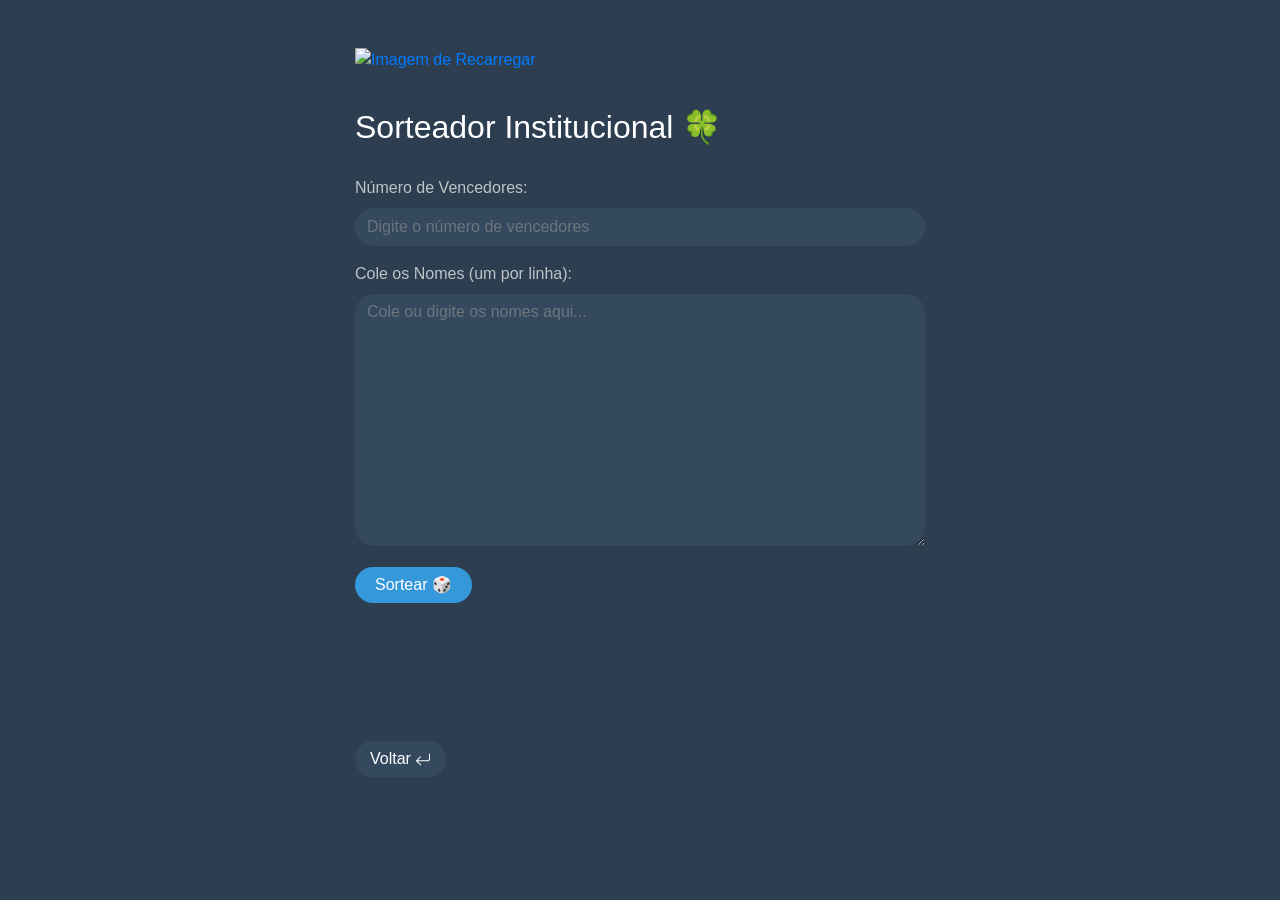
==== pages/sorteioGeral.html @ f2b23352 "Site Update" ====
<!DOCTYPE html>
<html lang="pt-BR">

<head>
    <meta charset="UTF-8">
    <meta name="viewport" content="width=device-width, initial-scale=1.0">
    <title>Sorteio de Nomes</title>
    <link href="https://stackpath.bootstrapcdn.com/bootstrap/4.5.2/css/bootstrap.min.css" rel="stylesheet">
    <link rel="stylesheet" href="../css/style.css">
    <link rel="shortcut icon" href="../img/favicon-32x32.png" />
</head>

<body>
    <div class="container mt-5">
        <a href="../index.html"><img src="../img/REDE-GAZETA_negativo.png" alt="Imagem de Recarregar" style="cursor: pointer;"></a>
        <div id="main-container" class="">
            <h2 class="text-style">Sorteador Institucional 🍀</h2>

            <!-- Número de Vencedores a Serem Sorteados -->
            <div class="form-group">
                <label for="numVencedores">Número de Vencedores:</label>
                <input type="number" id="numVencedores" class="form-control" placeholder="Digite o número de vencedores" required>
            </div>

            <!-- Caixa de Texto para Nomes -->
            <div class="form-group">
                <label for="namesList">Cole os Nomes (um por linha):</label>
                <textarea id="namesList" class="form-control" rows="10" placeholder="Cole ou digite os nomes aqui..." required></textarea>
            </div>

            <!-- Botão de Processamento -->
            <button class="btn btn-primary" onclick="sortNames()">Sortear 🎲</button>
        </div>

        <!-- Exibição de Resultados ou Erros -->
        <div id="result" class="mt-4"></div>

        <div>
            <button class="btn btn-second" onclick="goToHome()">Voltar <svg xmlns="http://www.w3.org/2000/svg" width="16" height="16" fill="currentColor" class="bi bi-arrow-return-left" viewBox="0 0 16 16">
                <path fill-rule="evenodd" d="M14.5 1.5a.5.5 0 0 1 .5.5v4.8a2.5 2.5 0 0 1-2.5 2.5H2.707l3.347 3.346a.5.5 0 0 1-.708.708l-4.2-4.2a.5.5 0 0 1 0-.708l4-4a.5.5 0 1 1 .708.708L2.707 8.3H12.5A1.5 1.5 0 0 0 14 6.8V2a.5.5 0 0 1 .5-.5"/>
              </svg></button>
        </div>

        <script src="https://cdnjs.cloudflare.com/ajax/libs/xlsx/0.17.0/xlsx.full.min.js"></script>
        <script  src="../js/fileReader.js"></script>
        <script src="../js/validation.js"></script>
        <script src="../js/sortingGeral.js"></script>
        <script src="../js/ui.js"></script>
</body>

</html>
---- css/style.css ----
body {
    background-color: #2C3E50; /* Fundo azul escuro */
    color: #FFFFFF; /* Texto branco */
    font-family: 'Arial', sans-serif; /* Fonte */
}

.container {
    max-width: 600px;
    margin: auto;
    padding-top: 0px;
}

img {
    max-width: 100%;
    height: 30px;
    display: block;
}

h2.text-style {
    text-align: left;
    color: white; /* Texto roxo para o título */
    margin: 30px 0 30px 0;
}

.form-group label {
    color: #BDC3C7; /* Cinza claro para os rótulos */
    
}

.form-control,
.form-control-file,
.btn-primary {
    border-radius: 20px; /* Bordas arredondadas para inputs e botão */
}

.form-control,
.form-control-file {
    background-color: #34495E; /* Fundo azul mais escuro para inputs */
    border: none;
    color: #BDC3C7; /* Texto cinza claro dentro dos inputs */
}

.btn-primary {
    background-color: #3498DB; /* Fundo azul para o botão */
    border: none;
    margin-top: 5px;
    padding-left: 20px;
    padding-right: 20px;
}

.btn-second {
    border-radius: 20px; /* Bordas arredondadas para inputs e botão */
    background-color: #34495e;
    color: white;
    border: none;
    margin-top: 20%;
    padding-left: 15px;
    padding-right: 15px;
}

.btn-second:hover {
    background-color: #218838;
    color: white;
}

.btn-third {
    background-color: #34495e; /* Fundo azul para o botão */
    color: white;
    border: none;
    margin-top: 5px;
    padding-left: 20px;
    padding-right: 20px;
    border-radius: 20px;
}

.btn-third:hover {
    background-color: #218838;
    color: white;
}

#result {
    display: flex;
    flex-wrap: wrap;
    justify-content: space-between;
}

#result h4 {
    width: 100%;
    text-align: left;
    margin-bottom: 20px;
}

#result h5 {
    width: 100%;
    margin-top: 20px;
    color: white;
}

#result ul {
    list-style-type: none;
    padding: 0;
}

#result li {
    background-color: #34495E; /* Fundo azul escuro para as caixas */
    color: #BDC3C7; /* Texto cinza claro */
    padding: 10px;
    margin: 5px;
    border-radius: 10px;
    width: calc(50% - 20px); /* Duas colunas */
    box-sizing: border-box;
}

#result ul {
    display: flex;
    flex-wrap: wrap;
    width: 100%;
}

#result ul li {
    width: calc(50% - 10px); /* Ajuste para duas colunas */
    margin: 5px;
}

/* Estilo para a mensagem de preparação */
#result.suspense {
    font-size: 24px;
    text-align: center;
    color: #00d26a;
    animation: pulse 1.5s infinite;
}

/* Animação para pulsar a mensagem */
@keyframes pulse {
    0% {
        opacity: 1;
    }
    50% {
        opacity: 0.5;
    }
    100% {
        opacity: 1;
    }
}
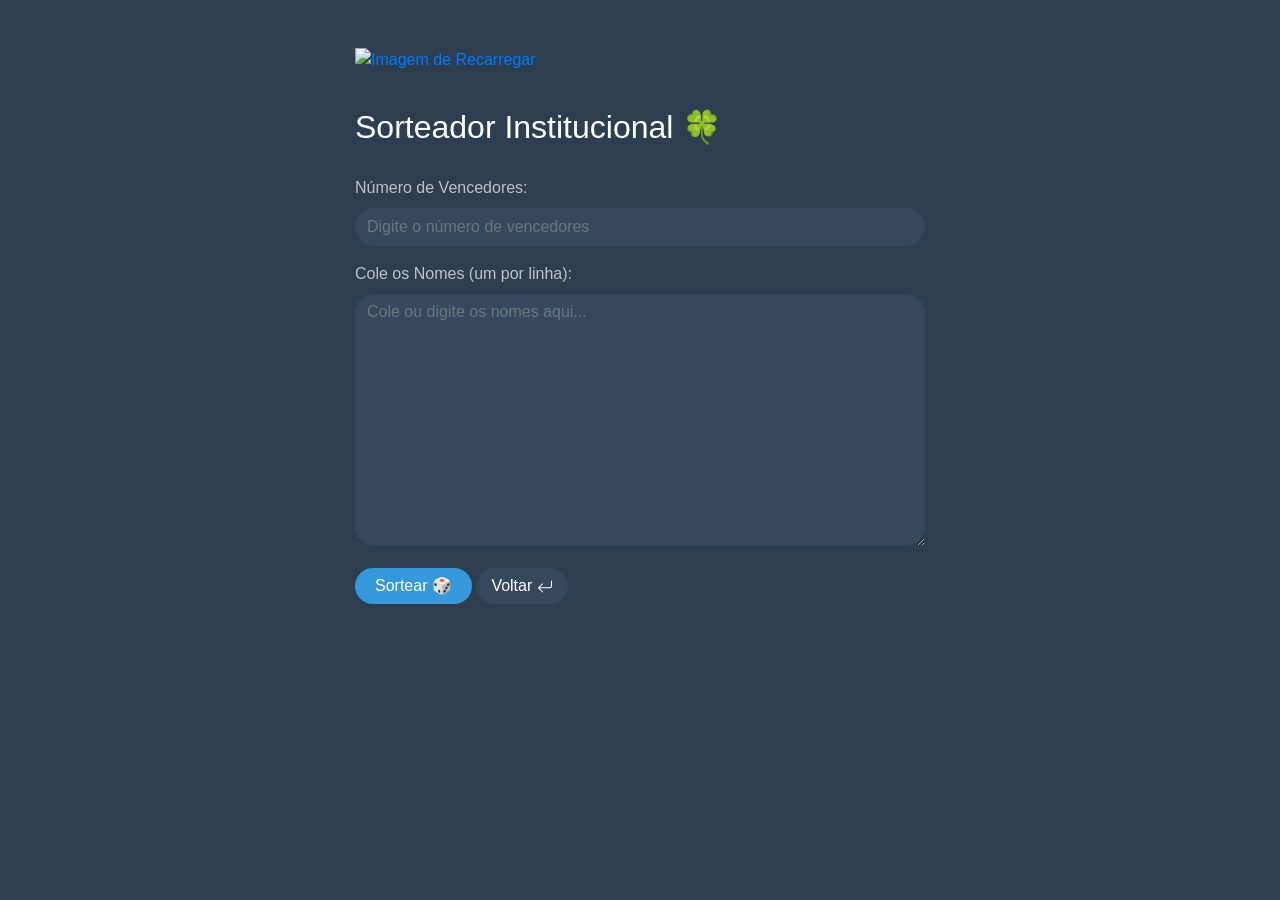
==== commit 14407d19: "Update" ====
--- a/pages/sorteioGeral.html
+++ b/pages/sorteioGeral.html
@@ -30,16 +30,14 @@
 
             <!-- Botão de Processamento -->
             <button class="btn btn-primary" onclick="sortNames()">Sortear 🎲</button>
+
+            <button class="btn btn-second" onclick="goToHome()">Voltar <svg xmlns="http://www.w3.org/2000/svg" width="16" height="16" fill="currentColor" class="bi bi-arrow-return-left" viewBox="0 0 16 16">
+                <path fill-rule="evenodd" d="M14.5 1.5a.5.5 0 0 1 .5.5v4.8a2.5 2.5 0 0 1-2.5 2.5H2.707l3.347 3.346a.5.5 0 0 1-.708.708l-4.2-4.2a.5.5 0 0 1 0-.708l4-4a.5.5 0 1 1 .708.708L2.707 8.3H12.5A1.5 1.5 0 0 0 14 6.8V2a.5.5 0 0 1 .5-.5"/>
+              </svg></button>
         </div>
 
         <!-- Exibição de Resultados ou Erros -->
         <div id="result" class="mt-4"></div>
-
-        <div>
-            <button class="btn btn-second" onclick="goToHome()">Voltar <svg xmlns="http://www.w3.org/2000/svg" width="16" height="16" fill="currentColor" class="bi bi-arrow-return-left" viewBox="0 0 16 16">
-                <path fill-rule="evenodd" d="M14.5 1.5a.5.5 0 0 1 .5.5v4.8a2.5 2.5 0 0 1-2.5 2.5H2.707l3.347 3.346a.5.5 0 0 1-.708.708l-4.2-4.2a.5.5 0 0 1 0-.708l4-4a.5.5 0 1 1 .708.708L2.707 8.3H12.5A1.5 1.5 0 0 0 14 6.8V2a.5.5 0 0 1 .5-.5"/>
-              </svg></button>
-        </div>
 
         <script src="https://cdnjs.cloudflare.com/ajax/libs/xlsx/0.17.0/xlsx.full.min.js"></script>
         <script  src="../js/fileReader.js"></script>
--- a/css/style.css
+++ b/css/style.css
@@ -53,7 +53,7 @@
     background-color: #34495e;
     color: white;
     border: none;
-    margin-top: 20%;
+    margin-top: 1%;
     padding-left: 15px;
     padding-right: 15px;
 }
